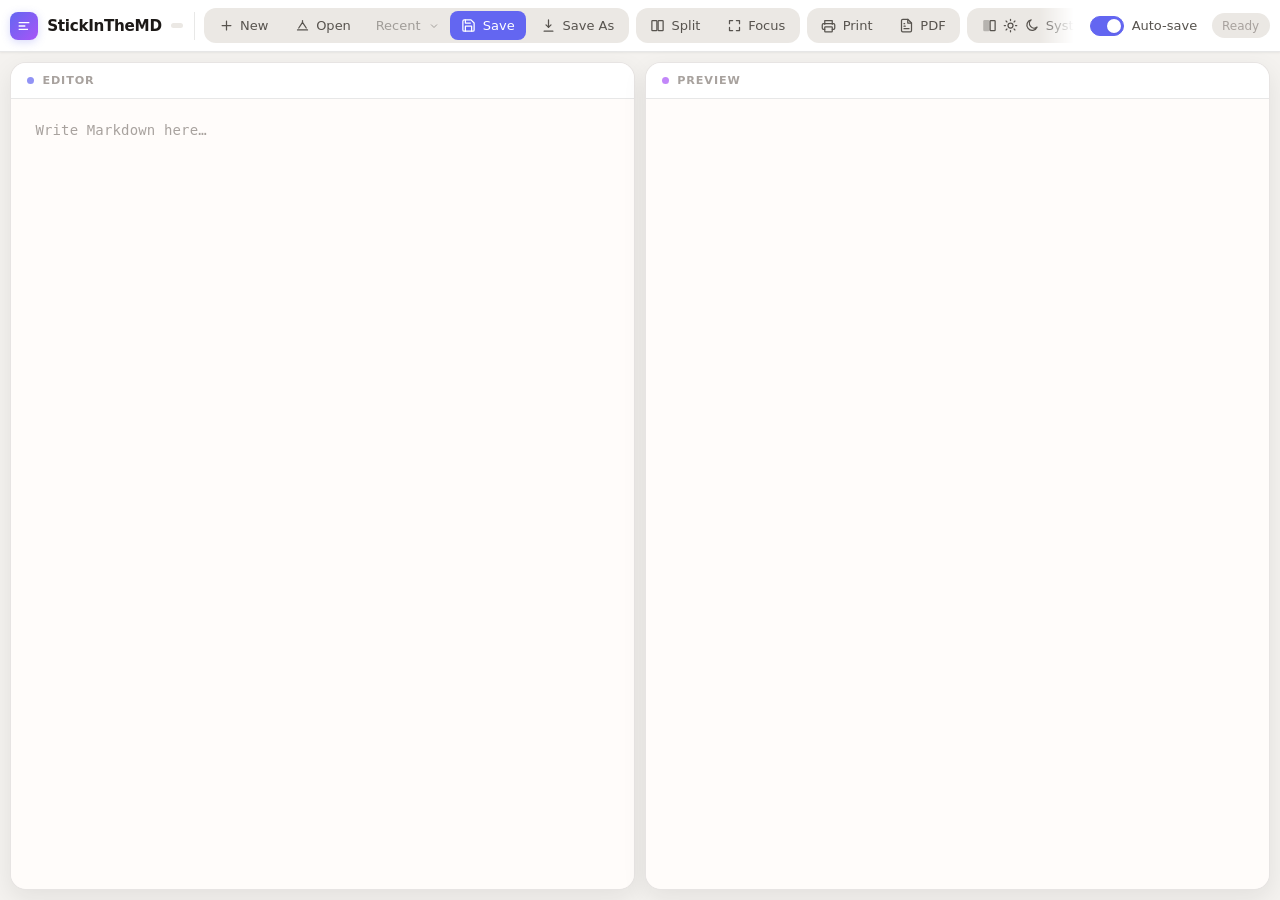
==== assets/ui.html @ 43f9b4ec "Prepare repository for GitHub publication. Bootstrap-only third_party deps, add license notices for " ====
<!DOCTYPE html>
<html lang="en">
<head>
  <meta charset="utf-8" />
  <meta name="viewport" content="width=device-width, initial-scale=1" />
  <title>StickInTheMD</title>
  <style>
    :root {
      color-scheme: light;
      --bg-app: #f4f2ef;
      --bg-surface: #fffcfa;
      --bg-elevated: #ffffff;
      --bg-muted: #ebe8e4;
      --border: rgba(28, 25, 23, 0.1);
      --border-strong: rgba(28, 25, 23, 0.16);
      --text: #1c1917;
      --text-secondary: #57534e;
      --text-muted: #a8a29e;
      --accent: #6366f1;
      --accent-hover: #4f46e5;
      --accent-soft: rgba(99, 102, 241, 0.12);
      --accent-glow: rgba(99, 102, 241, 0.25);
      --shadow-sm: 0 1px 2px rgba(28, 25, 23, 0.06);
      --shadow-md: 0 8px 24px rgba(28, 25, 23, 0.08);
      --radius-sm: 8px;
      --radius-md: 12px;
      --radius-lg: 16px;
      --font-ui: "Segoe UI Variable", "Segoe UI", system-ui, -apple-system, sans-serif;
      --font-mono: "Cascadia Code", "JetBrains Mono", Consolas, monospace;
      --font-prose: "Georgia", "Iowan Old Style", "Palatino Linotype", serif;
      --toolbar-h: 52px;
      --pane-header-h: 36px;
    }
    :root[data-theme="dark"] {
      color-scheme: dark;
      --bg-app: #0c0a09;
      --bg-surface: #141110;
      --bg-elevated: #1c1917;
      --bg-muted: #292524;
      --border: rgba(255, 255, 255, 0.08);
      --border-strong: rgba(255, 255, 255, 0.14);
      --text: #fafaf9;
      --text-secondary: #d6d3d1;
      --text-muted: #78716c;
      --accent: #818cf8;
      --accent-hover: #a5b4fc;
      --accent-soft: rgba(129, 140, 248, 0.16);
      --accent-glow: rgba(129, 140, 248, 0.22);
      --shadow-sm: 0 1px 2px rgba(0, 0, 0, 0.35);
      --shadow-md: 0 12px 32px rgba(0, 0, 0, 0.45);
    }
    @media (prefers-color-scheme: dark) {
      :root:not([data-theme="light"]) {
        color-scheme: dark;
        --bg-app: #0c0a09;
        --bg-surface: #141110;
        --bg-elevated: #1c1917;
        --bg-muted: #292524;
        --border: rgba(255, 255, 255, 0.08);
        --border-strong: rgba(255, 255, 255, 0.14);
        --text: #fafaf9;
        --text-secondary: #d6d3d1;
        --text-muted: #78716c;
        --accent: #818cf8;
        --accent-hover: #a5b4fc;
        --accent-soft: rgba(129, 140, 248, 0.16);
        --accent-glow: rgba(129, 140, 248, 0.22);
        --shadow-sm: 0 1px 2px rgba(0, 0, 0, 0.35);
        --shadow-md: 0 12px 32px rgba(0, 0, 0, 0.45);
      }
    }

    * { box-sizing: border-box; }
    html, body {
      height: 100%;
      margin: 0;
      font-family: var(--font-ui);
      color: var(--text);
      background: var(--bg-app);
      -webkit-font-smoothing: antialiased;
    }

    #app {
      display: flex;
      flex-direction: column;
      height: 100%;
      overflow: hidden;
    }

    #toolbar {
      display: flex;
      align-items: center;
      gap: 0.45rem;
      min-height: var(--toolbar-h);
      padding: 0.35rem 0.65rem;
      background: var(--bg-elevated);
      border-bottom: 1px solid var(--border);
      box-shadow: var(--shadow-sm);
      flex-shrink: 0;
      min-width: 0;
      transition: opacity 0.2s ease, min-height 0.2s ease, padding 0.2s ease;
    }

    body.distraction-free #toolbar {
      opacity: 0;
      min-height: 0;
      padding: 0;
      border: none;
      overflow: hidden;
      pointer-events: none;
    }

    .toolbar-scroll {
      display: flex;
      align-items: center;
      gap: 0.45rem;
      flex: 1;
      min-width: 0;
      overflow-x: auto;
      overflow-y: hidden;
      overscroll-behavior-x: contain;
      scrollbar-width: thin;
      scrollbar-color: var(--border-strong) transparent;
      padding: 1px 0;
      -webkit-mask-image: linear-gradient(90deg, #000 96%, transparent);
      mask-image: linear-gradient(90deg, #000 96%, transparent);
    }
    .toolbar-scroll::-webkit-scrollbar {
      height: 5px;
    }
    .toolbar-scroll::-webkit-scrollbar-thumb {
      background: var(--border-strong);
      border-radius: 999px;
    }

    .toolbar-end {
      display: flex;
      align-items: center;
      gap: 0.4rem;
      flex-shrink: 0;
      margin-left: auto;
      min-width: 0;
    }

    .brand {
      display: flex;
      align-items: center;
      gap: 0.55rem;
      flex-shrink: 0;
      padding-right: 0.65rem;
      margin-right: 0.15rem;
      border-right: 1px solid var(--border);
    }
    .brand-mark {
      width: 28px;
      height: 28px;
      border-radius: 8px;
      background: linear-gradient(135deg, var(--accent) 0%, #a855f7 100%);
      box-shadow: 0 2px 8px var(--accent-glow);
      display: grid;
      place-items: center;
    }
    .brand-mark svg { width: 16px; height: 16px; fill: white; }
    .brand-name {
      font-weight: 650;
      font-size: 0.95rem;
      letter-spacing: -0.02em;
    }
    .brand-version {
      font-size: 0.68rem;
      font-weight: 600;
      color: var(--text-muted);
      letter-spacing: 0.02em;
      padding: 0.15rem 0.4rem;
      border-radius: 4px;
      background: var(--bg-muted);
      line-height: 1;
    }

    .tool-group {
      display: flex;
      align-items: center;
      gap: 0.25rem;
      padding: 0.2rem;
      background: var(--bg-muted);
      border-radius: var(--radius-md);
    }

    .tool-btn {
      display: inline-flex;
      align-items: center;
      gap: 0.4rem;
      font: inherit;
      font-size: 0.8125rem;
      font-weight: 500;
      padding: 0.4rem 0.7rem;
      border: none;
      border-radius: var(--radius-sm);
      background: transparent;
      color: var(--text-secondary);
      cursor: pointer;
      white-space: nowrap;
      flex-shrink: 0;
      transition: background 0.15s ease, color 0.15s ease, box-shadow 0.15s ease;
    }
    .tool-label {
      line-height: 1.2;
    }
    .tool-btn svg {
      width: 15px;
      height: 15px;
      stroke: currentColor;
      fill: none;
      stroke-width: 2;
      stroke-linecap: round;
      stroke-linejoin: round;
      flex-shrink: 0;
    }
    .tool-btn:hover {
      background: var(--bg-elevated);
      color: var(--text);
      box-shadow: var(--shadow-sm);
    }
    .tool-btn.active {
      background: var(--accent-soft);
      color: var(--accent);
    }
    .tool-btn.primary {
      background: var(--accent);
      color: #fff;
    }
    .tool-btn.primary:hover {
      background: var(--accent-hover);
      color: #fff;
    }

    .toggle-wrap {
      display: inline-flex;
      align-items: center;
      gap: 0.5rem;
      font-size: 0.8125rem;
      color: var(--text-secondary);
      cursor: pointer;
      user-select: none;
      padding: 0.35rem 0.5rem;
      border-radius: var(--radius-sm);
      transition: background 0.15s ease;
    }
    .toggle-wrap:hover { background: var(--bg-muted); }
    .toggle-wrap input { display: none; }
    .toggle-track {
      width: 34px;
      height: 20px;
      border-radius: 999px;
      background: var(--bg-muted);
      border: 1px solid var(--border);
      position: relative;
      transition: background 0.2s ease, border-color 0.2s ease;
    }
    .toggle-wrap input:checked + .toggle-track {
      background: var(--accent);
      border-color: var(--accent);
    }
    .toggle-thumb {
      position: absolute;
      top: 2px;
      left: 2px;
      width: 14px;
      height: 14px;
      border-radius: 50%;
      background: #fff;
      box-shadow: var(--shadow-sm);
      transition: transform 0.2s cubic-bezier(0.34, 1.2, 0.64, 1);
    }
    .toggle-wrap input:checked + .toggle-track .toggle-thumb {
      transform: translateX(14px);
    }

    #status {
      font-size: 0.75rem;
      font-weight: 500;
      color: var(--text-muted);
      padding: 0.35rem 0.65rem;
      background: var(--bg-muted);
      border-radius: 999px;
      max-width: min(280px, 28vw);
      min-width: 0;
      overflow: hidden;
      text-overflow: ellipsis;
      white-space: nowrap;
      flex-shrink: 1;
    }

    .toggle-text {
      white-space: nowrap;
    }

    @media (max-width: 1024px) {
      .tool-label,
      .toggle-text {
        display: none;
      }
      .tool-btn {
        padding: 0.42rem 0.5rem;
        gap: 0;
      }
      .brand-name {
        display: none;
      }
      #status {
        max-width: min(160px, 22vw);
      }
    }

    @media (max-width: 720px) {
      .brand-version {
        display: none;
      }
      .recent-select {
        max-width: 4.5rem;
      }
      .toolbar-end {
        gap: 0.25rem;
      }
      #status {
        display: none;
      }
    }

    #workspace {
      flex: 1;
      min-height: 0;
      display: flex;
      padding: 0.65rem;
      gap: 0.65rem;
      transition: padding 0.2s ease;
    }
    body.distraction-free #workspace {
      padding: 0;
      gap: 0;
    }

    .pane {
      flex: 1;
      min-width: 0;
      display: flex;
      flex-direction: column;
      background: var(--bg-surface);
      border: 1px solid var(--border);
      border-radius: var(--radius-lg);
      box-shadow: var(--shadow-md);
      overflow: hidden;
      transition: opacity 0.2s ease, flex 0.2s ease;
    }
    body.distraction-free .pane {
      border-radius: 0;
      border-left: none;
      border-right: none;
      box-shadow: none;
    }

    body.mode-editor #preview-pane { display: none; }
    body.mode-preview #editor-pane { display: none; }

    .pane-header {
      height: var(--pane-header-h);
      display: flex;
      align-items: center;
      padding: 0 1rem;
      font-size: 0.7rem;
      font-weight: 600;
      letter-spacing: 0.08em;
      text-transform: uppercase;
      color: var(--text-muted);
      background: var(--bg-elevated);
      border-bottom: 1px solid var(--border);
    }
    .pane-header-dot {
      width: 7px;
      height: 7px;
      border-radius: 50%;
      margin-right: 0.5rem;
      background: var(--accent);
      opacity: 0.7;
    }
    #preview-pane .pane-header-dot { background: #a855f7; }

    #editor {
      flex: 1;
      width: 100%;
      min-height: 0;
      margin: 0;
      padding: 1.25rem 1.5rem;
      font-family: var(--font-mono);
      font-size: 14px;
      line-height: 1.65;
      letter-spacing: 0.01em;
      white-space: pre-wrap;
      border: none;
      resize: none;
      outline: none;
      background: var(--bg-surface);
      color: var(--text);
      tab-size: 2;
    }
    #editor::placeholder { color: var(--text-muted); }

    #preview {
      flex: 1;
      min-height: 0;
      width: 100%;
      border: none;
      background: var(--bg-surface);
    }

    ::-webkit-scrollbar { width: 10px; height: 10px; }
    ::-webkit-scrollbar-track { background: transparent; }
    ::-webkit-scrollbar-thumb {
      background: var(--border-strong);
      border-radius: 999px;
      border: 2px solid transparent;
      background-clip: padding-box;
    }
    ::-webkit-scrollbar-thumb:hover { background: var(--text-muted); }

    #drop-overlay {
      position: fixed;
      inset: 0;
      z-index: 1000;
      display: none;
      align-items: center;
      justify-content: center;
      pointer-events: none;
      background: rgba(99, 102, 241, 0.12);
      backdrop-filter: blur(2px);
    }
    #drop-overlay.visible { display: flex; }
    #drop-overlay .drop-card {
      pointer-events: none;
      padding: 1.5rem 2rem;
      border-radius: var(--radius-lg);
      border: 2px dashed var(--accent);
      background: var(--bg-elevated);
      box-shadow: var(--shadow-md);
      text-align: center;
      max-width: 22rem;
    }
    #drop-overlay .drop-title {
      font-weight: 650;
      font-size: 1.05rem;
      margin-bottom: 0.35rem;
    }
    #drop-overlay .drop-hint {
      font-size: 0.85rem;
      color: var(--text-secondary);
    }

    .recent-select {
      font: inherit;
      font-size: 0.8125rem;
      font-weight: 500;
      max-width: 10.5rem;
      padding: 0.4rem 1.6rem 0.4rem 0.6rem;
      border: none;
      border-radius: var(--radius-sm);
      background: transparent;
      color: var(--text-secondary);
      cursor: pointer;
      appearance: none;
      background-image: url("data:image/svg+xml,%3Csvg xmlns='http://www.w3.org/2000/svg' width='12' height='12' viewBox='0 0 24 24' fill='none' stroke='%2357534e' stroke-width='2'%3E%3Cpath d='M6 9l6 6 6-6'/%3E%3C/svg%3E");
      background-repeat: no-repeat;
      background-position: right 0.4rem center;
    }
    .recent-select:hover:not(:disabled) {
      background-color: var(--bg-elevated);
      color: var(--text);
      box-shadow: var(--shadow-sm);
    }
    .recent-select:disabled {
      opacity: 0.5;
      cursor: default;
    }
    :root[data-theme="dark"] .recent-select {
      background-image: url("data:image/svg+xml,%3Csvg xmlns='http://www.w3.org/2000/svg' width='12' height='12' viewBox='0 0 24 24' fill='none' stroke='%23a8a29e' stroke-width='2'%3E%3Cpath d='M6 9l6 6 6-6'/%3E%3C/svg%3E");
    }
    @media (prefers-color-scheme: dark) {
      :root:not([data-theme="light"]) .recent-select {
        background-image: url("data:image/svg+xml,%3Csvg xmlns='http://www.w3.org/2000/svg' width='12' height='12' viewBox='0 0 24 24' fill='none' stroke='%23a8a29e' stroke-width='2'%3E%3Cpath d='M6 9l6 6 6-6'/%3E%3C/svg%3E");
      }
    }
  </style>
</head>
<body class="mode-split">
  <div id="drop-overlay" aria-hidden="true">
    <div class="drop-card">
      <div class="drop-title">Drop to open</div>
      <div class="drop-hint">Markdown (.md) or text files</div>
    </div>
  </div>
  <div id="app">
    <header id="toolbar">
      <div class="brand">
        <div class="brand-mark" aria-hidden="true">
          <svg viewBox="0 0 24 24"><path d="M4 6h16v2H4V6zm0 5h10v2H4v-2zm0 5h14v2H4v-2z"/></svg>
        </div>
        <span class="brand-name">StickInTheMD</span>
        <span class="brand-version" id="app-version"></span>
      </div>

      <div class="toolbar-scroll">
        <div class="tool-group">
          <button class="tool-btn" id="btn-new" title="New document">
            <svg viewBox="0 0 24 24"><path d="M12 5v14M5 12h14"/></svg>
            <span class="tool-label">New</span>
          </button>
          <button class="tool-btn" id="btn-open" title="Open (Ctrl+O)">
            <svg viewBox="0 0 24 24"><path d="M4 19h16M6 16l6-9 6 9M12 7V4"/></svg>
            <span class="tool-label">Open</span>
          </button>
          <select id="recent-select" class="recent-select" title="Recently opened files" disabled>
            <option value="">Recent</option>
          </select>
          <button class="tool-btn primary" id="btn-save" title="Save (Ctrl+S)">
            <svg viewBox="0 0 24 24"><path d="M19 21H5a2 2 0 01-2-2V5a2 2 0 012-2h11l5 5v11a2 2 0 01-2 2z"/><path d="M17 21v-8H7v8M7 3v5h8"/></svg>
            <span class="tool-label">Save</span>
          </button>
          <button class="tool-btn" id="btn-save-as" title="Save As (Ctrl+Shift+S)">
            <svg viewBox="0 0 24 24"><path d="M12 3v12M8 11l4 4 4-4M5 21h14"/></svg>
            <span class="tool-label">Save As</span>
          </button>
        </div>

        <div class="tool-group">
          <button class="tool-btn" id="btn-view" title="Cycle view (Ctrl+\)">
            <svg viewBox="0 0 24 24"><rect x="3" y="4" width="8" height="16" rx="1"/><rect x="13" y="4" width="8" height="16" rx="1"/></svg>
            <span class="tool-label" id="btn-view-label">Split</span>
          </button>
          <button class="tool-btn" id="btn-focus" title="Focus mode (F11)">
            <svg viewBox="0 0 24 24"><path d="M4 9V4h5M15 4h5v5M20 15v5h-5M9 20H4v-5"/></svg>
            <span class="tool-label">Focus</span>
          </button>
        </div>

        <div class="tool-group">
          <button class="tool-btn" id="btn-print" title="Print (Ctrl+P)">
            <svg viewBox="0 0 24 24"><path d="M6 18H4a2 2 0 01-2-2v-5a2 2 0 012-2h16a2 2 0 012 2v5a2 2 0 01-2 2h-2"/><rect x="6" y="14" width="12" height="8" rx="1"/><path d="M6 10V4h12v6"/></svg>
            <span class="tool-label">Print</span>
          </button>
          <button class="tool-btn" id="btn-pdf" title="Export PDF">
            <svg viewBox="0 0 24 24"><path d="M14 2H6a2 2 0 00-2 2v16a2 2 0 002 2h12a2 2 0 002-2V8z"/><path d="M14 2v6h6M8 13h2M8 17h8M8 9h1"/></svg>
            <span class="tool-label">PDF</span>
          </button>
        </div>

        <div class="tool-group">
          <button class="tool-btn" id="btn-theme" title="Theme: system (Ctrl+Shift+D)" type="button">
            <svg id="icon-theme-system" viewBox="0 0 24 24"><rect x="3" y="4" width="8" height="16" rx="1" fill="currentColor" opacity="0.35"/><rect x="13" y="4" width="8" height="16" rx="1"/></svg>
            <svg id="icon-theme-light" viewBox="0 0 24 24" hidden><circle cx="12" cy="12" r="4"/><path d="M12 2v2M12 20v2M4.9 4.9l1.4 1.4M17.7 17.7l1.4 1.4M2 12h2M20 12h2M4.9 19.1l1.4-1.4M17.7 6.3l1.4-1.4"/></svg>
            <svg id="icon-theme-dark" viewBox="0 0 24 24" hidden><path d="M21 14.5A8.5 8.5 0 1111.5 3 7 7 0 0021 14.5z"/></svg>
            <span class="tool-label" id="btn-theme-label">System</span>
          </button>
        </div>
      </div>

      <div class="toolbar-end">
        <label class="toggle-wrap" id="autosave-label" title="Auto-save every 2 seconds">
          <input type="checkbox" id="autosave" checked />
          <span class="toggle-track"><span class="toggle-thumb"></span></span>
          <span class="toggle-text">Auto-save</span>
        </label>
        <span id="status">Ready</span>
      </div>
    </header>

    <main id="workspace">
      <section class="pane" id="editor-pane">
        <div class="pane-header"><span class="pane-header-dot"></span>Editor</div>
        <textarea id="editor" spellcheck="true" placeholder="Write Markdown here…"></textarea>
      </section>
      <section class="pane" id="preview-pane">
        <div class="pane-header"><span class="pane-header-dot"></span>Preview</div>
        <iframe id="preview" title="Preview" sandbox="allow-same-origin"></iframe>
      </section>
    </main>
  </div>

  <script>
    const editor = document.getElementById("editor");
    const preview = document.getElementById("preview");
    const statusEl = document.getElementById("status");
    const autosaveEl = document.getElementById("autosave");
    const btnView = document.getElementById("btn-view");
    const btnViewLabel = document.getElementById("btn-view-label");
    const btnFocus = document.getElementById("btn-focus");
    const btnTheme = document.getElementById("btn-theme");
    const btnThemeLabel = document.getElementById("btn-theme-label");
    const iconThemeSystem = document.getElementById("icon-theme-system");
    const iconThemeLight = document.getElementById("icon-theme-light");
    const iconThemeDark = document.getElementById("icon-theme-dark");
    const dropOverlay = document.getElementById("drop-overlay");
    const recentSelect = document.getElementById("recent-select");
    const appVersionEl = document.getElementById("app-version");
    const THEME_STORAGE_KEY = "stickinthemd-color-theme";
    const RECENT_STORAGE_KEY = "stickinthemd-recent-files";
    const RECENT_MAX = 10;
    const MARKDOWN_EXT = /\.(md|markdown|mdown|mkd|mkdn|txt)$/i;
    const themeOrder = ["system", "dark", "light"];
    const themeLabels = { system: "System", dark: "Dark", light: "Light" };
    const systemDarkMq = window.matchMedia("(prefers-color-scheme: dark)");
    let dragDepth = 0;
    let renderTimer = null;
    let notifyTimer = null;
    let previewGen = 0;
    let currentPath = "";
    let viewMode = "split";
    let distractionFree = false;
    let colorTheme = "system";

    function systemPrefersDark() {
      return systemDarkMq.matches;
    }

    function resolvedAppearance() {
      if (colorTheme === "dark") return "dark";
      if (colorTheme === "light") return "light";
      return systemPrefersDark() ? "dark" : "light";
    }

    function updateThemeChrome() {
      const root = document.documentElement;
      if (colorTheme === "light" || colorTheme === "dark") {
        root.setAttribute("data-theme", colorTheme);
      } else {
        root.removeAttribute("data-theme");
      }
      btnThemeLabel.textContent = themeLabels[colorTheme] || "System";
      btnTheme.classList.toggle("active", colorTheme === "dark");
      iconThemeSystem.hidden = colorTheme !== "system";
      iconThemeLight.hidden = colorTheme !== "light";
      iconThemeDark.hidden = colorTheme !== "dark";
    }

    function applyColorTheme(theme, persist) {
      colorTheme = themeOrder.includes(theme) ? theme : "system";
      updateThemeChrome();
      if (persist !== false) {
        try { localStorage.setItem(THEME_STORAGE_KEY, colorTheme); } catch (_) {}
      }
      if (window.setColorTheme) {
        window.setColorTheme(colorTheme);
      }
      scheduleRender();
    }

    function cycleColorTheme() {
      const idx = themeOrder.indexOf(colorTheme);
      applyColorTheme(themeOrder[(idx + 1) % themeOrder.length]);
    }

    function isTrackablePath(path) {
      if (!path || !String(path).trim()) return false;
      const p = String(path);
      return p.includes("/") || p.includes("\\") || /^[a-zA-Z]:/.test(p);
    }

    function loadRecentPaths() {
      try {
        const raw = localStorage.getItem(RECENT_STORAGE_KEY);
        if (!raw) return [];
        const parsed = JSON.parse(raw);
        if (!Array.isArray(parsed)) return [];
        return parsed.filter((p) => typeof p === "string" && isTrackablePath(p)).slice(0, RECENT_MAX);
      } catch (_) {
        return [];
      }
    }

    function saveRecentPaths(paths) {
      try {
        localStorage.setItem(RECENT_STORAGE_KEY, JSON.stringify(paths.slice(0, RECENT_MAX)));
      } catch (_) {}
    }

    function refreshRecentMenu(paths) {
      const list = paths || loadRecentPaths();
      recentSelect.innerHTML = "";
      const placeholder = document.createElement("option");
      placeholder.value = "";
      placeholder.textContent = list.length ? "Recent" : "No recent files";
      recentSelect.appendChild(placeholder);
      for (const fullPath of list) {
        const opt = document.createElement("option");
        opt.value = fullPath;
        opt.textContent = fullPath.split(/[/\\]/).pop();
        opt.title = fullPath;
        recentSelect.appendChild(opt);
      }
      recentSelect.disabled = list.length === 0;
    }

    function rememberRecentPath(path) {
      if (!isTrackablePath(path)) return;
      const normalized = String(path);
      const list = loadRecentPaths().filter((p) => p !== normalized);
      list.unshift(normalized);
      saveRecentPaths(list);
      refreshRecentMenu(list);
    }

    function applyOpenResult(result, fallbackPath) {
      if (!result || !result.ok) {
        if (result && result.error && result.error !== "cancelled") {
          setStatus("Open failed");
        }
        return false;
      }
      const path = result.path || fallbackPath || "";
      currentPath = path;
      setEditorContent(result.content || "");
      rememberRecentPath(path);
      return true;
    }

    async function openFileAtPath(path) {
      if (!path) return;
      try {
        const result = await window.openPath(path);
        applyOpenResult(result, path);
      } catch (_) {
        setStatus("Open failed");
      }
    }

    function applyAppVersion(version) {
      const v = version ? String(version) : "";
      appVersionEl.textContent = v ? "v" + v : "";
      appVersionEl.title = v ? "StickInTheMD " + v : "StickInTheMD";
      document.title = v ? "StickInTheMD " + v : "StickInTheMD";
    }

    function setStatus(text) { statusEl.textContent = text; }
    function markDirty() {
      setStatus(currentPath ? currentPath + " • Unsaved" : "Untitled • Unsaved");
    }
    function markClean(path) {
      currentPath = path || currentPath;
      const name = currentPath ? currentPath.split(/[/\\]/).pop() : "Untitled";
      setStatus(name);
    }

    const viewLabels = { split: "Split", editor: "Editor", preview: "Preview" };

    function applyViewModeLocal(mode) {
      viewMode = mode;
      document.body.classList.remove("mode-split", "mode-editor", "mode-preview");
      document.body.classList.add("mode-" + mode);
      btnViewLabel.textContent = viewLabels[mode] || "Split";
    }

    function applyViewMode(mode) {
      applyViewModeLocal(mode);
      window.setViewMode(mode);
    }

    function cycleViewMode() {
      const order = ["split", "editor", "preview"];
      applyViewMode(order[(order.indexOf(viewMode) + 1) % order.length]);
    }

    function applyDistractionFreeLocal(on) {
      distractionFree = !!on;
      document.body.classList.toggle("distraction-free", distractionFree);
      btnFocus.classList.toggle("active", distractionFree);
    }

    function setDistractionFree(on) {
      applyDistractionFreeLocal(on);
    }

    async function renderPreview() {
      const gen = ++previewGen;
      try {
        const html = await window.renderMarkdown(editor.value, resolvedAppearance());
        if (gen !== previewGen) return;
        preview.srcdoc = html || "";
      } catch (err) {
        if (gen === previewGen) setStatus("Preview failed");
      }
    }

    function scheduleRender() {
      clearTimeout(renderTimer);
      renderTimer = setTimeout(renderPreview, 150);
    }

    function scheduleNotify() {
      clearTimeout(notifyTimer);
      notifyTimer = setTimeout(() => {
        window.notifyContentChanged(editor.value);
      }, 250);
    }

    function setEditorContent(content) {
      editor.value = content;
      markClean(currentPath);
      scheduleRender();
      scheduleNotify();
    }

    editor.addEventListener("input", () => {
      markDirty();
      scheduleRender();
      scheduleNotify();
    });

    autosaveEl.addEventListener("change", () => {
      window.setAutosaveEnabled(autosaveEl.checked);
    });

    document.getElementById("btn-new").onclick = async () => {
      await window.newDocument();
      currentPath = "";
      editor.value = "";
      markClean("");
      scheduleRender();
      scheduleNotify();
    };

    function pickDropFile(fileList) {
      if (!fileList || !fileList.length) return null;
      for (const file of fileList) {
        if (MARKDOWN_EXT.test(file.name)) return file;
      }
      return fileList[0];
    }

    function dropPathHint(file) {
      if (file.path && (file.path.includes("/") || file.path.includes("\\"))) {
        return file.path;
      }
      return file.name;
    }

    function setDropActive(active) {
      dropOverlay.classList.toggle("visible", active);
      document.body.classList.toggle("drop-active", active);
    }

    async function handleFileDrop(fileList) {
      const file = pickDropFile(fileList);
      if (!file) return;
      try {
        const content = await file.text();
        const result = await window.openDroppedFile(dropPathHint(file), content);
        if (!result || !result.ok) {
          setStatus("Drop failed");
          return;
        }
        applyOpenResult(result, result.path || dropPathHint(file));
      } catch (_) {
        setStatus("Drop failed");
      }
    }

    recentSelect.addEventListener("change", () => {
      const path = recentSelect.value;
      recentSelect.value = "";
      if (path) openFileAtPath(path);
    });

    document.addEventListener("dragenter", (e) => {
      if (!e.dataTransfer) return;
      e.preventDefault();
      dragDepth += 1;
      setDropActive(true);
    });

    document.addEventListener("dragover", (e) => {
      if (!e.dataTransfer) return;
      e.preventDefault();
      e.dataTransfer.dropEffect = "copy";
    });

    document.addEventListener("dragleave", () => {
      dragDepth = Math.max(0, dragDepth - 1);
      if (dragDepth === 0) setDropActive(false);
    });

    document.addEventListener("drop", (e) => {
      e.preventDefault();
      dragDepth = 0;
      setDropActive(false);
      if (e.dataTransfer && e.dataTransfer.files.length) {
        handleFileDrop(e.dataTransfer.files);
      }
    });

    document.getElementById("btn-open").onclick = async () => {
      try {
        const result = await window.openDocument();
        applyOpenResult(result);
      } catch (_) {
        setStatus("Open failed");
      }
    };

    async function doSave(saveAs) {
      try {
        const result = await window.saveDocument(!!saveAs);
        if (!result || !result.ok) {
          if (result && result.error && result.error !== "cancelled") {
            setStatus("Save failed");
          }
          return;
        }
        if (result.path) {
          currentPath = result.path;
          markClean(result.path);
          rememberRecentPath(result.path);
        }
      } catch (err) {
        setStatus("Save failed");
      }
    }

    document.getElementById("btn-save").onclick = () => doSave(false);
    document.getElementById("btn-save-as").onclick = () => doSave(true);
    document.getElementById("btn-print").onclick = () => window.printDocument();
    document.getElementById("btn-pdf").onclick = () => window.exportPdf();
    btnView.onclick = () => cycleViewMode();
    btnFocus.onclick = () => setDistractionFree(!distractionFree);
    btnTheme.onclick = () => cycleColorTheme();
    systemDarkMq.addEventListener("change", () => {
      if (colorTheme === "system") {
        updateThemeChrome();
        scheduleRender();
      }
    });

    window.printPreview = (html) => {
      const frame = document.createElement("iframe");
      frame.style.cssText = "position:fixed;width:0;height:0;border:0;opacity:0;";
      frame.srcdoc = html;
      frame.onload = () => {
        try { frame.contentWindow.print(); }
        finally { setTimeout(() => frame.remove(), 2000); }
      };
      document.body.appendChild(frame);
    };

    document.addEventListener("keydown", (e) => {
      if (e.key === "F11") {
        e.preventDefault();
        setDistractionFree(!distractionFree);
        return;
      }
      if ((e.ctrlKey || e.metaKey) && e.shiftKey && e.key.toLowerCase() === "d") {
        e.preventDefault();
        cycleColorTheme();
        return;
      }
      if ((e.ctrlKey || e.metaKey) && e.key === "\\") {
        e.preventDefault();
        cycleViewMode();
        return;
      }
      if (e.ctrlKey || e.metaKey) {
        if (e.key === "s") { e.preventDefault(); doSave(e.shiftKey); }
        if (e.key === "o") { e.preventDefault(); document.getElementById("btn-open").click(); }
        if (e.key === "p") { e.preventDefault(); window.printDocument(); }
      }
    });

    window.applyDocument = (path, content) => {
      currentPath = path || "";
      editor.value = content || "";
      markClean(currentPath);
      rememberRecentPath(currentPath);
      scheduleRender();
      scheduleNotify();
    };

    window.applySaveResult = (path) => {
      if (path) {
        currentPath = path;
        markClean(path);
        rememberRecentPath(path);
      }
    };

    window.showMessage = (msg) => setStatus(msg);

    window.applySettings = (settings) => {
      if (!settings) return;
      if (typeof settings.autosaveEnabled === "boolean") {
        autosaveEl.checked = settings.autosaveEnabled;
      }
      if (settings.viewMode) applyViewModeLocal(settings.viewMode);
      if (typeof settings.distractionFree === "boolean") {
        applyDistractionFreeLocal(settings.distractionFree);
      }
      if (settings.colorTheme) {
        applyColorTheme(settings.colorTheme, false);
      }
      if (settings.version) {
        applyAppVersion(settings.version);
      }
    };

    window.boot = async (settings) => {
      window.applySettings(settings);
      try {
        const storedTheme = localStorage.getItem(THEME_STORAGE_KEY);
        if (storedTheme) applyColorTheme(storedTheme, false);
      } catch (_) {}
      try {
        const doc = await window.getBootDocument();
        if (doc && (doc.content || doc.path)) {
          window.applyDocument(doc.path || "", doc.content || "");
        }
      } catch (_) {}
      refreshRecentMenu();
      scheduleRender();
    };
  </script>
</body>
</html>
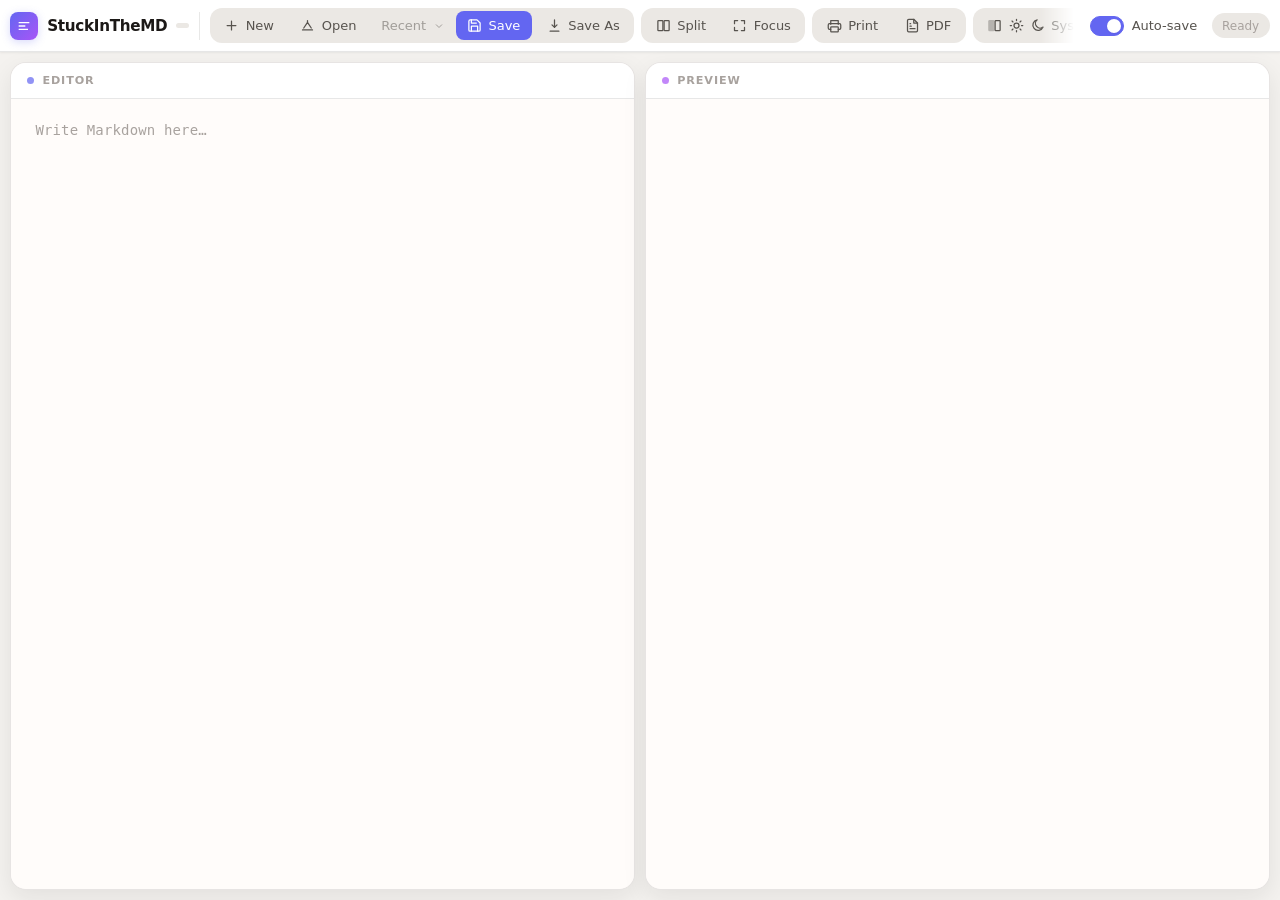
==== commit 663a0424: "Rename project from StickInTheMD to StuckInTheMD. Rename binaries, namespaces, icons, packaging, and" ====
--- a/assets/ui.html
+++ b/assets/ui.html
@@ -3,7 +3,7 @@
 <head>
   <meta charset="utf-8" />
   <meta name="viewport" content="width=device-width, initial-scale=1" />
-  <title>StickInTheMD</title>
+  <title>StuckInTheMD</title>
   <style>
     :root {
       color-scheme: light;
@@ -503,7 +503,7 @@
         <div class="brand-mark" aria-hidden="true">
           <svg viewBox="0 0 24 24"><path d="M4 6h16v2H4V6zm0 5h10v2H4v-2zm0 5h14v2H4v-2z"/></svg>
         </div>
-        <span class="brand-name">StickInTheMD</span>
+        <span class="brand-name">StuckInTheMD</span>
         <span class="brand-version" id="app-version"></span>
       </div>
 
@@ -600,8 +600,8 @@
     const dropOverlay = document.getElementById("drop-overlay");
     const recentSelect = document.getElementById("recent-select");
     const appVersionEl = document.getElementById("app-version");
-    const THEME_STORAGE_KEY = "stickinthemd-color-theme";
-    const RECENT_STORAGE_KEY = "stickinthemd-recent-files";
+    const THEME_STORAGE_KEY = "stuckinthemd-color-theme";
+    const RECENT_STORAGE_KEY = "stuckinthemd-recent-files";
     const RECENT_MAX = 10;
     const MARKDOWN_EXT = /\.(md|markdown|mdown|mkd|mkdn|txt)$/i;
     const themeOrder = ["system", "dark", "light"];
@@ -734,8 +734,8 @@
     function applyAppVersion(version) {
       const v = version ? String(version) : "";
       appVersionEl.textContent = v ? "v" + v : "";
-      appVersionEl.title = v ? "StickInTheMD " + v : "StickInTheMD";
-      document.title = v ? "StickInTheMD " + v : "StickInTheMD";
+      appVersionEl.title = v ? "StuckInTheMD " + v : "StuckInTheMD";
+      document.title = v ? "StuckInTheMD " + v : "StuckInTheMD";
     }
 
     function setStatus(text) { statusEl.textContent = text; }
